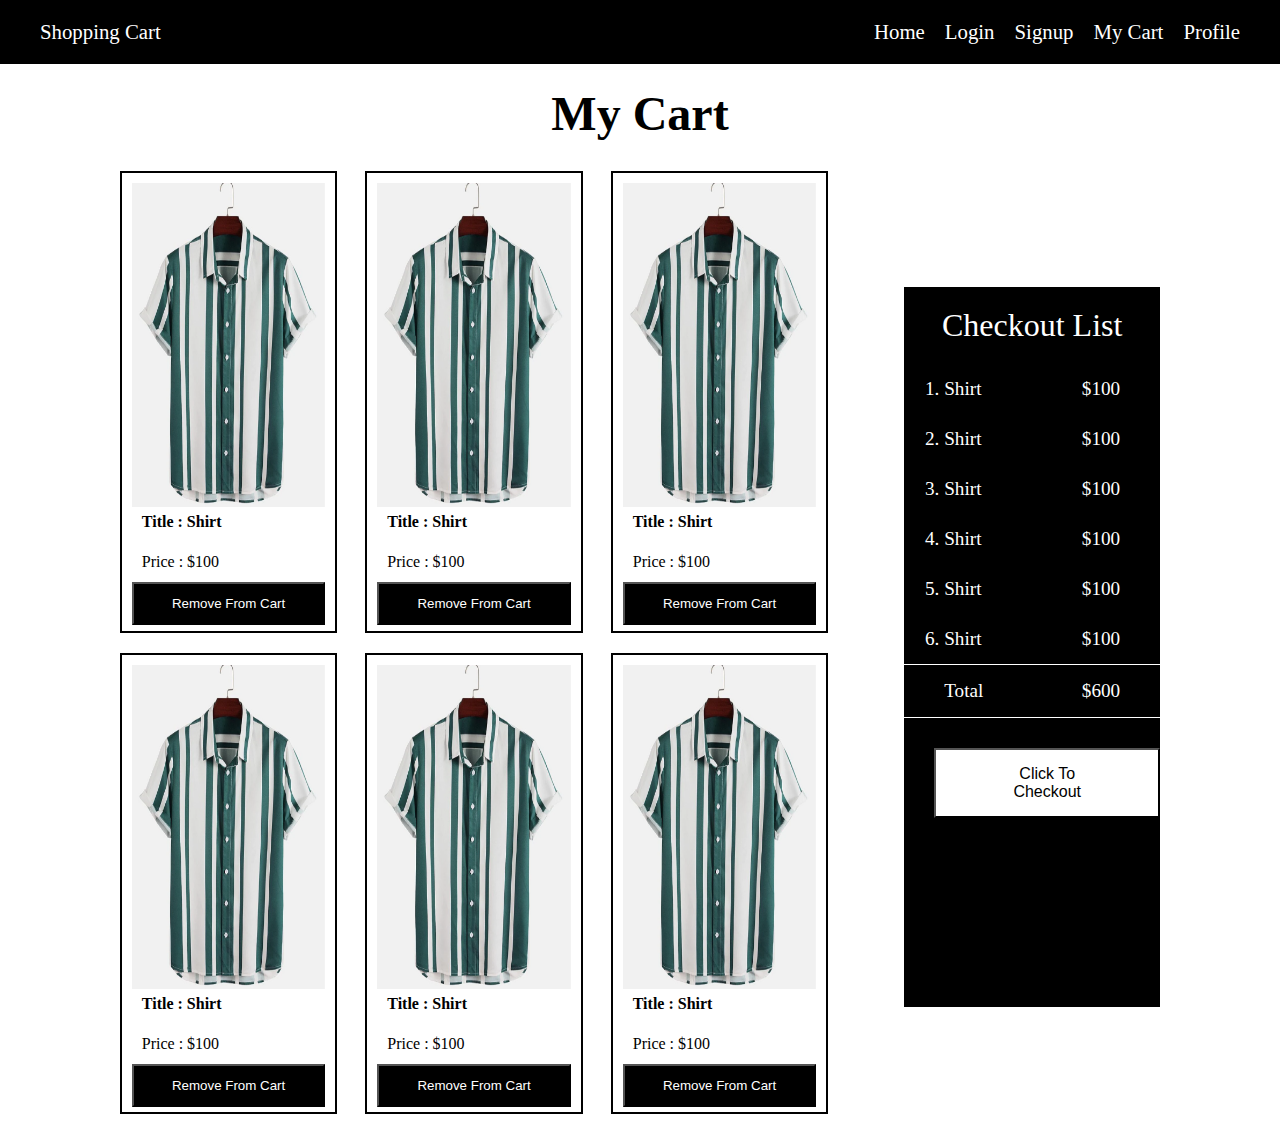
==== cart/cart.html @ b64b7e8a "raw upload" ====
<!DOCTYPE html>
<html lang="en">

<head>
    <meta charset="UTF-8">
    <meta name="viewport" content="width=device-width, initial-scale=1.0">

    <title>Shopping Cart Application</title>
    <link rel="stylesheet" href="./cart-style.css">
</head>

<body>

    <nav class="navigator">
        <div id="meshop">Shopping Cart</div>
        <div id="links">
            <a href="#">Home</a>
            <a href="#">Login</a>
            <a href="#">Signup</a>
            <a href="#">My Cart</a>
            <a href="#">Profile</a>
        </div>
    </nav>

    <section>
        <div class="details-container">
            <h1 style="align-self: center; font-size: 3rem; padding-right: 80px; margin-bottom: 30px;">My Cart</h1>
            <div class="main-cart-container">
                <div class="grid-items">
                    <div id="shopping-item">
                        <div id="item-img">
                            <img src="../images/tshirt.png" alt="item-img">
                        </div>
                        <div id="item-details">
                            <div id="title">Title : Shirt</div>
                            <div id="price">Price : $100 </div>
                        </div>
                        <div id="add-to-cart">
                            <button id="remove-from-cart-button">Remove From Cart</button>
                        </div>
                    </div>
                    <div id="shopping-item">
                        <div id="item-img">
                            <img src="../images/tshirt.png" alt="item-img">
                        </div>
                        <div id="item-details">
                            <div id="title">Title : Shirt</div>
                            <div id="price">Price : $100 </div>
                        </div>
                        <div id="add-to-cart">
                            <button id="remove-from-cart-button">Remove From Cart</button>
                        </div>
                    </div>
                    <div id="shopping-item">
                        <div id="item-img">
                            <img src="../images/tshirt.png" alt="item-img">
                        </div>
                        <div id="item-details">
                            <div id="title">Title : Shirt</div>
                            <div id="price">Price : $100 </div>
                        </div>
                        <div id="add-to-cart">
                            <button id="remove-from-cart-button">Remove From Cart</button>
                        </div>
                    </div>
                    <div id="shopping-item">
                        <div id="item-img">
                            <img src="../images/tshirt.png" alt="item-img">
                        </div>
                        <div id="item-details">
                            <div id="title">Title : Shirt</div>
                            <div id="price">Price : $100 </div>
                        </div>
                        <div id="add-to-cart">
                            <button id="remove-from-cart-button">Remove From Cart</button>
                        </div>
                    </div>
                    <div id="shopping-item">
                        <div id="item-img">
                            <img src="../images/tshirt.png" alt="item-img">
                        </div>
                        <div id="item-details">
                            <div id="title">Title : Shirt</div>
                            <div id="price">Price : $100 </div>
                        </div>
                        <div id="add-to-cart">
                            <button id="remove-from-cart-button">Remove From Cart</button>
                        </div>
                    </div>
                    <div id="shopping-item">
                        <div id="item-img">
                            <img src="../images/tshirt.png" alt="item-img">
                        </div>
                        <div id="item-details">
                            <div id="title">Title : Shirt</div>
                            <div id="price">Price : $100 </div>
                        </div>
                        <div id="add-to-cart">
                            <button id="remove-from-cart-button">Remove From Cart</button>
                        </div>
                    </div>
                </div>
                <div class="checkout-items">
                    <div id="checkout-list-container">
                        <p style="text-align: center; padding: 20px; font-size: 2rem;">Checkout List</p>
                        <div id="items-list">
                            <ol>
                                <li>
                                    <div id="list-item">
                                        <p>Shirt</p>
                                        <p>$100</p>
                                    </div>
                                </li>
                                <li>
                                    <div id="list-item">
                                        <p>Shirt</p>
                                        <p>$100</p>
                                    </div>
                                </li>
                                <li>
                                    <div id="list-item">
                                        <p>Shirt</p>
                                        <p>$100</p>
                                    </div>
                                </li>
                                <li>
                                    <div id="list-item">
                                        <p>Shirt</p>
                                        <p>$100</p>
                                    </div>
                                </li>
                                <li>
                                    <div id="list-item">
                                        <p>Shirt</p>
                                        <p>$100</p>
                                    </div>
                                </li>
                                <li>
                                    <div id="list-item">
                                        <p>Shirt</p>
                                        <p>$100</p>
                                    </div>
                                </li>
                            </ol>
                        </div>
                        <div id="total">
                            <div id="totals-row">
                                <p>Total</p>
                                <p>$600</p>
                            </div>
                        </div>
                        <div class="checkout">
                            <button id="checkout-button">Click To Checkout</button>
                        </div>
                    </div>
                </div>
            </div>
        </div>
    </section>

    <script src="./cart-script.js"></script>
</body>

</html>
---- cart/cart-style.css ----
@import url("../remove-shopping-item-style.css");
@import url("../signup/signup-style.css");

.details-container {
  display: flex;
  flex-direction: column;
}

.main-cart-container {
  display: flex;
  justify-content: space-around;
  align-items: center;

  width: 90vw;
}

.grid-items {
  display: grid;
  grid-template-columns: repeat(3, 35%);
  grid-template-rows: repeat(2, 48.5%);

  gap: 20px 10px;
}

.checkout-items {
  display: flex;
  flex-direction: column;
  justify-content: center;
  align-items: flex-start;

  height: 80vh;
}

#checkout-list-container {
  background-color: black;
  color: white;

  height: 100%;
  width: 20vw;
}

#items-list {
  padding-left: 40px;
  padding-right: 40px;
  font-size: 1.2rem;
  line-height: 50px;
}

#list-item {
  display: flex;
  justify-content: space-between;
  align-items: center;
}

#total {
  width: 100%;
  border-top: 1px solid white;
  border-bottom: 1px solid white;
}

#totals-row {
  display: flex;
  justify-content: space-between;
  align-items: center;
  padding: 15px 40px 15px 40px;
  font-size: 1.2rem;
}

#checkout-button {
  background-color: white;
  color: black;

  padding: 15px 60px 15px 60px;

  margin-left: 30px;
  font-size: 1rem;
  margin-top: 30px;
}
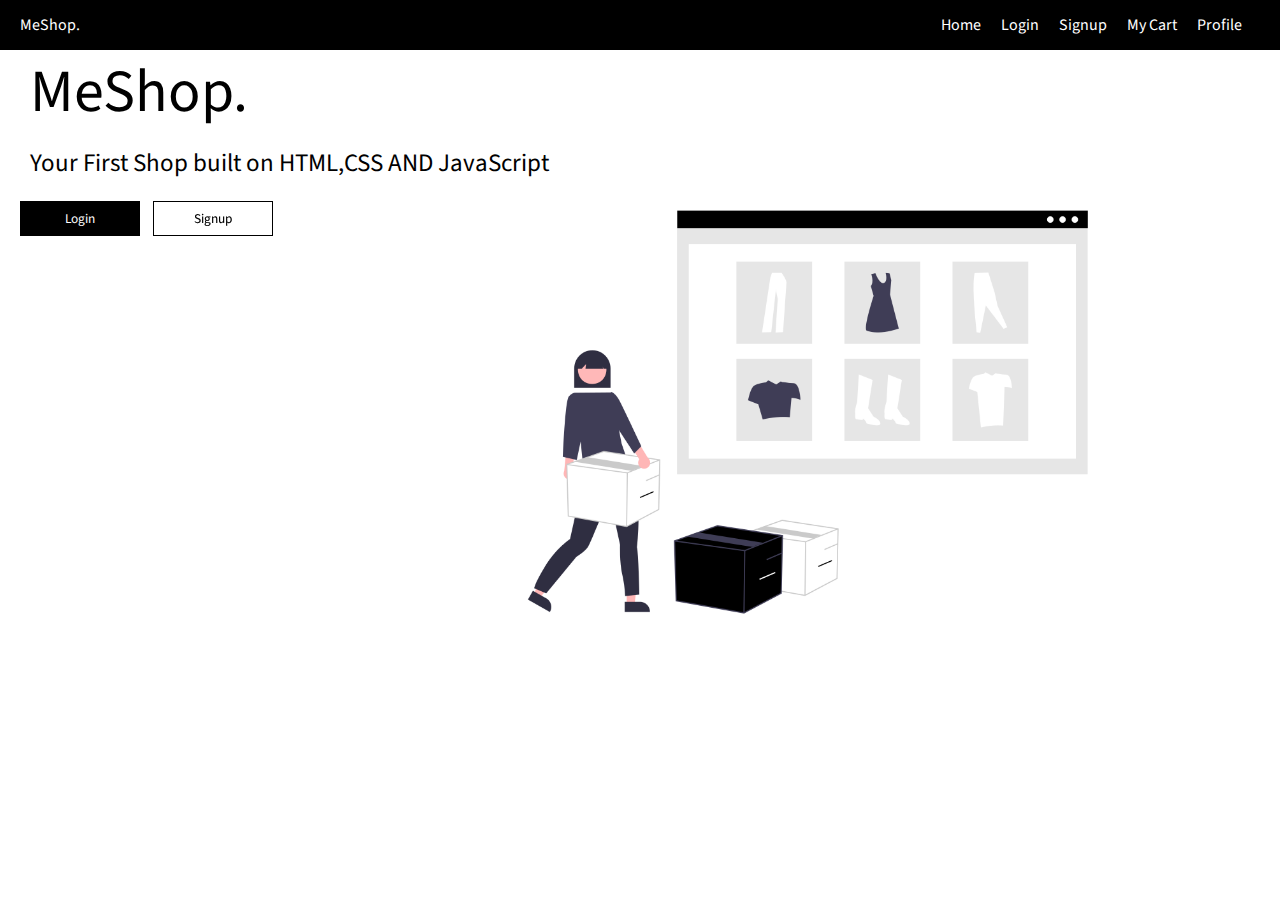
==== commit 2c8b04f3: "final upload" ====
--- a/cart/cart.html
+++ b/cart/cart.html
@@ -3,162 +3,57 @@
 
 <head>
     <meta charset="UTF-8">
+    <meta http-equiv="X-UA-Compatible" content="IE=edge">
     <meta name="viewport" content="width=device-width, initial-scale=1.0">
-
-    <title>Shopping Cart Application</title>
-    <link rel="stylesheet" href="./cart-style.css">
+    <link rel="preconnect" href="https://fonts.googleapis.com">
+    <link rel="preconnect" href="https://fonts.gstatic.com" crossorigin>
+    <link
+        href="https://fonts.googleapis.com/css2?family=Inter:wght@100;200;300;400;500;600;700;800;900&family=Source+Sans+Pro:ital,wght@0,200;1,200&display=swap"
+        rel="stylesheet">
+    <link rel="stylesheet" href="../index.css">
+    <link rel="stylesheet" href="./cart.css">
+    <title>Cart</title>
 </head>
 
 <body>
-
-    <nav class="navigator">
-        <div id="meshop">Shopping Cart</div>
-        <div id="links">
-            <a href="#">Home</a>
-            <a href="#">Login</a>
-            <a href="#">Signup</a>
-            <a href="#">My Cart</a>
-            <a href="#">Profile</a>
-        </div>
-    </nav>
-
+    <header>
+        <nav class="navbar">
+            <div class="navbar_left_container">
+                <span>MeShop.</span>
+            </div>
+            <div class="navbar_right_container">
+                <a href="../index.html">Home</a>
+                <a href="../login/login.html">Login</a>
+                <a href="../signup/signup.html">Signup</a>
+                <a href="#">My Cart</a>
+                <a href="../profile/profile.html" id="profile_link_tag">Profile</a>
+            </div>
+        </nav>
+    </header>
     <section>
-        <div class="details-container">
-            <h1 style="align-self: center; font-size: 3rem; padding-right: 80px; margin-bottom: 30px;">My Cart</h1>
-            <div class="main-cart-container">
-                <div class="grid-items">
-                    <div id="shopping-item">
-                        <div id="item-img">
-                            <img src="../images/tshirt.png" alt="item-img">
-                        </div>
-                        <div id="item-details">
-                            <div id="title">Title : Shirt</div>
-                            <div id="price">Price : $100 </div>
-                        </div>
-                        <div id="add-to-cart">
-                            <button id="remove-from-cart-button">Remove From Cart</button>
-                        </div>
+        <h1>My Cart</h1>
+        <div class="cart-container">
+            <div class="cart_card_container" id="cart_card_container"> </div>
+            <div class="checkout_summary">
+                <h1>Checkout List</h1>
+                <div class="checkout_summary_list">
+                    <div class="list_items"> </div>
+                    <hr>
+                    <div class="list_total">
+                        <span>Total</span>
+                        <p id="total_ammount">0</p>
                     </div>
-                    <div id="shopping-item">
-                        <div id="item-img">
-                            <img src="../images/tshirt.png" alt="item-img">
-                        </div>
-                        <div id="item-details">
-                            <div id="title">Title : Shirt</div>
-                            <div id="price">Price : $100 </div>
-                        </div>
-                        <div id="add-to-cart">
-                            <button id="remove-from-cart-button">Remove From Cart</button>
-                        </div>
-                    </div>
-                    <div id="shopping-item">
-                        <div id="item-img">
-                            <img src="../images/tshirt.png" alt="item-img">
-                        </div>
-                        <div id="item-details">
-                            <div id="title">Title : Shirt</div>
-                            <div id="price">Price : $100 </div>
-                        </div>
-                        <div id="add-to-cart">
-                            <button id="remove-from-cart-button">Remove From Cart</button>
-                        </div>
-                    </div>
-                    <div id="shopping-item">
-                        <div id="item-img">
-                            <img src="../images/tshirt.png" alt="item-img">
-                        </div>
-                        <div id="item-details">
-                            <div id="title">Title : Shirt</div>
-                            <div id="price">Price : $100 </div>
-                        </div>
-                        <div id="add-to-cart">
-                            <button id="remove-from-cart-button">Remove From Cart</button>
-                        </div>
-                    </div>
-                    <div id="shopping-item">
-                        <div id="item-img">
-                            <img src="../images/tshirt.png" alt="item-img">
-                        </div>
-                        <div id="item-details">
-                            <div id="title">Title : Shirt</div>
-                            <div id="price">Price : $100 </div>
-                        </div>
-                        <div id="add-to-cart">
-                            <button id="remove-from-cart-button">Remove From Cart</button>
-                        </div>
-                    </div>
-                    <div id="shopping-item">
-                        <div id="item-img">
-                            <img src="../images/tshirt.png" alt="item-img">
-                        </div>
-                        <div id="item-details">
-                            <div id="title">Title : Shirt</div>
-                            <div id="price">Price : $100 </div>
-                        </div>
-                        <div id="add-to-cart">
-                            <button id="remove-from-cart-button">Remove From Cart</button>
-                        </div>
-                    </div>
+                    <hr>
                 </div>
-                <div class="checkout-items">
-                    <div id="checkout-list-container">
-                        <p style="text-align: center; padding: 20px; font-size: 2rem;">Checkout List</p>
-                        <div id="items-list">
-                            <ol>
-                                <li>
-                                    <div id="list-item">
-                                        <p>Shirt</p>
-                                        <p>$100</p>
-                                    </div>
-                                </li>
-                                <li>
-                                    <div id="list-item">
-                                        <p>Shirt</p>
-                                        <p>$100</p>
-                                    </div>
-                                </li>
-                                <li>
-                                    <div id="list-item">
-                                        <p>Shirt</p>
-                                        <p>$100</p>
-                                    </div>
-                                </li>
-                                <li>
-                                    <div id="list-item">
-                                        <p>Shirt</p>
-                                        <p>$100</p>
-                                    </div>
-                                </li>
-                                <li>
-                                    <div id="list-item">
-                                        <p>Shirt</p>
-                                        <p>$100</p>
-                                    </div>
-                                </li>
-                                <li>
-                                    <div id="list-item">
-                                        <p>Shirt</p>
-                                        <p>$100</p>
-                                    </div>
-                                </li>
-                            </ol>
-                        </div>
-                        <div id="total">
-                            <div id="totals-row">
-                                <p>Total</p>
-                                <p>$600</p>
-                            </div>
-                        </div>
-                        <div class="checkout">
-                            <button id="checkout-button">Click To Checkout</button>
-                        </div>
-                    </div>
+                <div class="checkout_button_container" id="checkout_button_container">
+                    <button>Click to checkOut</button>
                 </div>
             </div>
         </div>
     </section>
-
-    <script src="./cart-script.js"></script>
+    <script src="https://checkout.razorpay.com/v1/checkout.js"></script>
+    <script src="./cart.js"></script>
+    <script src="../razorpay/razorpay.js"></script>
 </body>
 
 </html>--- a/index.css
+++ b/index.css
@@ -0,0 +1,106 @@
+* {
+  margin: 0;
+  padding: 0;
+  font-family: "Inter", sans-serif;
+  font-family: "Source Sans Pro", sans-serif;
+}
+header {
+  width: 95.8vw;
+  position: fixed;
+  top: 0;
+  left: 0;
+  z-index: 100;
+}
+.navbar {
+  display: flex;
+  justify-content: space-between;
+  padding: 10px 20px;
+  height: 30px;
+  width: 97%;
+  background-color: black;
+  color: white;
+  align-items: center;
+  position: fixed;
+  top: 0;
+  left: 0;
+  z-index: 100;
+}
+#profile_link_tag {
+  margin-right: 10px;
+}
+.navbar_right_container {
+  display: flex;
+  justify-content: flex-end;
+  align-items: center;
+  gap: 20px;
+  width: 50%;
+  padding-right: 10px;
+}
+.navbar_right_container > a {
+  text-decoration: none;
+  color: white;
+  cursor: pointer;
+}
+section {
+  margin: 10px 20px;
+}
+.about {
+  padding: 10px;
+  margin-top: 40px;
+  margin-bottom: 10px;
+}
+.about h1 {
+  font-size: 60px;
+  margin-bottom: 10px;
+  font-weight: 400;
+}
+.about p {
+  font-size: 25px;
+  font-weight: 400;
+}
+.buttons_photo_container {
+  width: 98vw;
+  display: flex;
+  height: auto;
+}
+.btn_container {
+  width: 40%;
+}
+.btn_container > button {
+  background-color: black;
+  color: white;
+  border: none;
+  cursor: pointer;
+  outline: none;
+  width: 120px;
+  height: 35px;
+  margin-right: 10px;
+  padding: 5px 10px;
+}
+#signup {
+  border: 1px solid white;
+  filter: invert(100);
+}
+.photo_conatiner {
+  width: 60%;
+}
+.photo_conatiner img {
+  width: 79%;
+}
+@media only screen and (max-width: 950px) {
+  .buttons_photo_container {
+    flex-direction: column;
+    gap: 20px;
+  }
+  .btn_container {
+    width: 90%;
+  }
+}
+@media only screen and (max-width: 500px) {
+  .btn_container {
+    width: 90%;
+    display: flex;
+    flex-direction: column;
+    gap: 20px;
+  }
+}
--- a/cart/cart.css
+++ b/cart/cart.css
@@ -0,0 +1,118 @@
+section > h1 {
+  text-align: center;
+}
+
+.cart-container {
+  position: absolute;
+  top: 100px;
+  left: 5px;
+  width: 98vw;
+  display: flex;
+}
+
+.cart_card_container {
+  display: flex;
+  flex: 0.8;
+  margin: 10px;
+  background-color: whitesmoke;
+  border-radius: 5px;
+  box-shadow: 1px 1px 5px black;
+  flex-wrap: wrap;
+  min-height: 470px;
+}
+
+.checkout_summary {
+  display: flex;
+  flex: 0.2;
+  margin: 10px;
+  background-color: whitesmoke;
+  border-radius: 5px;
+  box-shadow: 1px 1px 5px black;
+  height: 500px;
+}
+
+.cart_card {
+  margin: 10px;
+  height: 448px;
+  width: 220px;
+  border: 1px solid black;
+}
+
+.cart_card > img {
+  width: 100%;
+  height: 290px;
+}
+
+.cart_details > div {
+  padding: 3px 10px;
+}
+
+.cart_product_title > span,
+.cart_product_price > span {
+  margin-right: 3px;
+  font-weight: bolder;
+  display: inline-block;
+  overflow: hidden;
+  text-overflow: ellipsis;
+}
+
+.remove_from_cart_btn-container,
+.checkout_button_container {
+  background-color: black;
+  height: 50px;
+}
+
+.remove_from_cart_btn-container > button,
+.checkout_button_container > button {
+  height: 100%;
+  width: 100%;
+  background-color: black;
+  color: white;
+  border: none;
+  cursor: pointer;
+  font-size: 16px;
+  font-weight: 700;
+}
+
+.checkout_summary_list {
+  height: 500px;
+}
+
+.checkout_summary {
+  display: flex;
+  flex-direction: column;
+}
+
+.checkout_summary > h1 {
+  text-align: center;
+  margin: 10px;
+}
+
+.list_items {
+  height: 70%;
+  overflow-y: scroll;
+}
+
+.list_total {
+  height: 30px;
+  display: flex;
+  justify-content: space-between;
+  align-items: center;
+  padding: 10px;
+}
+
+.item {
+  display: flex;
+  justify-content: space-between;
+  margin: 5px 10px;
+  align-items: center;
+}
+
+.item > span,
+.list_total > p,
+.list_total > span {
+  font-weight: 700;
+}
+.cart_product_title {
+  height: 68px;
+}
